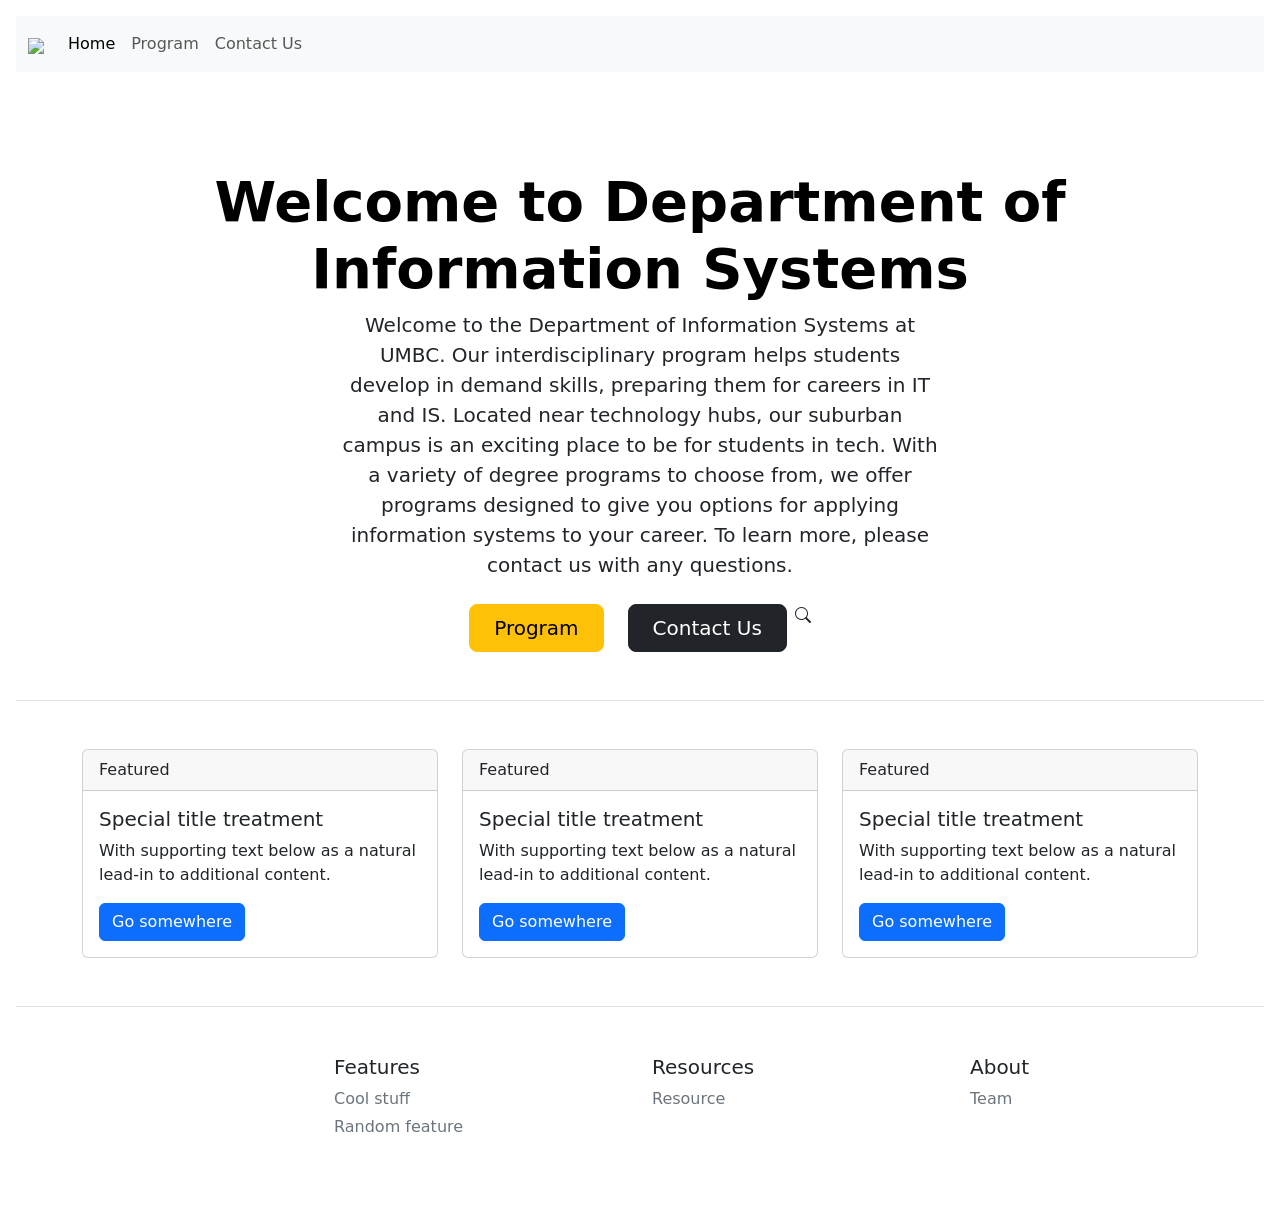
==== index.html @ b3c2e05f "Add file" ====
<!doctype html>
<html lang="en">
  <head>
    <meta charset="utf-8">
    <meta name="viewport" content="width=device-width, initial-scale=1">
    <link href="https://cdn.jsdelivr.net/npm/bootstrap@5.2.3/dist/css/bootstrap.min.css" rel="stylesheet">

    <link rel="stylesheet" href="https://cdn.jsdelivr.net/npm/bootstrap-icons@1.5.0/font/bootstrap-icons.css" />
    <title>Bootstrap Example3434</title>
    <script src="https://cdn.jsdelivr.net/npm/bootstrap@5.2.3/dist/js/bootstrap.bundle.min.js"></script>
  </head>
  <body class="p-3 m-0 border-0 bd-example">

    <!-- Nav Code -->
    
    <nav class="navbar navbar-expand-lg bg-light">
      <div class="container-fluid">
        <a class="navbar-brand" href="#"> <img src="https://umbc.edu/wp-content/uploads/2022/02/umbc-primary-logo-250x58.png"></a>
        <button class="navbar-toggler" type="button" data-bs-toggle="collapse" data-bs-target="#navbarSupportedContent" aria-controls="navbarSupportedContent" aria-expanded="false" aria-label="Toggle navigation">
          <span class="navbar-toggler-icon"></span>
        </button>
        <div class="collapse navbar-collapse" id="navbarSupportedContent">
         
          <ul class="navbar-nav me-auto mb-2 mb-lg-0 ">
            <li class="nav-item">
              <a class="nav-link active" aria-current="page" href="#">Home</a>
            </li>
          <!--
            <li class="nav-item dropdown">
              <a class="nav-link dropdown-toggle" href="#" role="button" data-bs-toggle="dropdown" aria-expanded="false">
                Program
              </a>
              <ul class="dropdown-menu">
                <li><a class="dropdown-item" href="program.html">Undergraduate</a></li>
                <li><a class="dropdown-item" href="program.html">Graduate</a></li>
                <li><hr class="dropdown-divider"></li>
                <li><a class="dropdown-item" href="program.html">Openshift test</a></li>
                <li><a class="dropdown-item" href="program.html">Lab5 test</a></li>
              </ul>
            </li>
            -->
            <li class="nav-item">
              <a class="nav-link " href="program.html">Program </a>
            </li>
            <li class="nav-item">
              <a class="nav-link " href="contact.html">Contact Us</a>
            </li>
          </ul>
          
        </div>
      </div>
    </nav>
   <!-- body Code -->
    <div class="px-4 pt-5 my-5 text-center border-bottom">
      <h1 class="display-4 fw-bold text-body-emphasis">Welcome to Department of Information Systems</h1>
      <div class="col-lg-6 mx-auto">
        <p class="lead mb-4">Welcome to the Department of Information Systems at UMBC. Our interdisciplinary program helps students develop in demand skills, preparing them for careers in IT and IS. Located near technology hubs, our suburban campus is an exciting place to be for students in tech. With a variety of degree programs to choose from, we offer programs designed to give you options for applying information systems to your career. To learn more, please contact us with any questions.</p>
        <div class="d-grid gap-2 d-sm-flex justify-content-sm-center mb-5">
          <button type="button" class="btn btn-warning btn-lg px-4 me-sm-3">Program</button>
          <button type="button" class="btn btn-dark btn-lg px-4">Contact Us</button>
          
          <i class="bi bi-search"></i>
        </div>
      </div>
     
    </div>


    <div class="container">
      <div class="row">
        <div class="col-sm-4">
          
          <div class="card">
            <div class="card-header">
              Featured
            </div>
            <div class="card-body">
              <h5 class="card-title">Special title treatment</h5>
              <p class="card-text">With supporting text below as a natural lead-in to additional content.</p>
              <a href="#" class="btn btn-primary">Go somewhere</a>
            </div>
          </div>
        </div>
        <div class="col-sm-4">
          
          <div class="card">
            <div class="card-header">
              Featured
            </div>
            <div class="card-body">
              <h5 class="card-title">Special title treatment</h5>
              <p class="card-text">With supporting text below as a natural lead-in to additional content.</p>
              <a href="#" class="btn btn-primary">Go somewhere</a>
            </div>
          </div>
        </div>
        <div class="col-sm-4">
          
          <div class="card">
            <div class="card-header">
              Featured
            </div>
            <div class="card-body">
              <h5 class="card-title">Special title treatment</h5>
              <p class="card-text">With supporting text below as a natural lead-in to additional content.</p>
              <a href="#" class="btn btn-primary">Go somewhere</a>
            </div>
          </div>
        </div>
      </div>
    
    </div>
<!-- Footer Code -->
    <footer class="pt-4 my-md-5 pt-md-5 border-top">
      <div class="row">
        <div class="col-12 col-md">
         
        </div>
        <div class="col-6 col-md">
          <h5>Features</h5>
          <ul class="list-unstyled text-small">
            <li class="mb-1"><a class="link-secondary text-decoration-none" href="#">Cool stuff</a></li>
            <li class="mb-1"><a class="link-secondary text-decoration-none" href="#">Random feature</a></li>
           
          </ul>
        </div>
        <div class="col-6 col-md">
          <h5>Resources</h5>
          <ul class="list-unstyled text-small">
            <li class="mb-1"><a class="link-secondary text-decoration-none" href="#">Resource</a></li>
           
          </ul>
        </div>
        <div class="col-6 col-md">
          <h5>About</h5>
          <ul class="list-unstyled text-small">
            <li class="mb-1"><a class="link-secondary text-decoration-none" href="#">Team</a></li>
           
          </ul>
        </div>
      </div>
    </footer>
  </body>
</html>
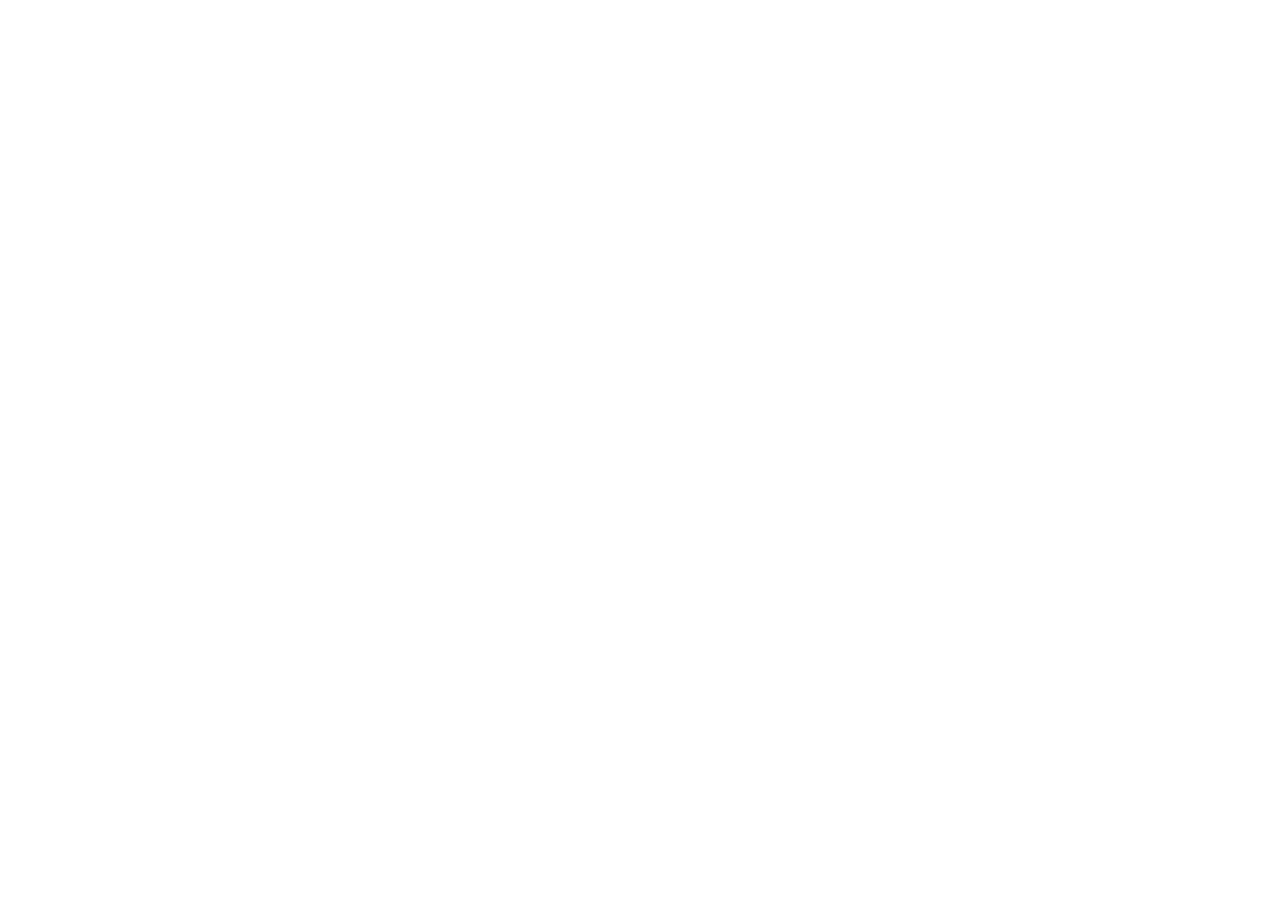
==== commit 8f9bd02d: "Added all html files." ====
--- a/index.html
+++ b/index.html
@@ -1,144 +1,25 @@
-<!doctype html>
-<html lang="en">
-  <head>
-    <meta charset="utf-8">
-    <meta name="viewport" content="width=device-width, initial-scale=1">
-    <link href="https://cdn.jsdelivr.net/npm/bootstrap@5.2.3/dist/css/bootstrap.min.css" rel="stylesheet">
+<!DOCTYPE html>
+<html>
 
-    <link rel="stylesheet" href="https://cdn.jsdelivr.net/npm/bootstrap-icons@1.5.0/font/bootstrap-icons.css" />
-    <title>Bootstrap Example3434</title>
-    <script src="https://cdn.jsdelivr.net/npm/bootstrap@5.2.3/dist/js/bootstrap.bundle.min.js"></script>
-  </head>
-  <body class="p-3 m-0 border-0 bd-example">
+<head>
+    <link rel="shortcut icon" type="image/x-icon" href="/assets/favicon.png">
 
-    <!-- Nav Code -->
-    
-    <nav class="navbar navbar-expand-lg bg-light">
-      <div class="container-fluid">
-        <a class="navbar-brand" href="#"> <img src="https://umbc.edu/wp-content/uploads/2022/02/umbc-primary-logo-250x58.png"></a>
-        <button class="navbar-toggler" type="button" data-bs-toggle="collapse" data-bs-target="#navbarSupportedContent" aria-controls="navbarSupportedContent" aria-expanded="false" aria-label="Toggle navigation">
-          <span class="navbar-toggler-icon"></span>
-        </button>
-        <div class="collapse navbar-collapse" id="navbarSupportedContent">
-         
-          <ul class="navbar-nav me-auto mb-2 mb-lg-0 ">
-            <li class="nav-item">
-              <a class="nav-link active" aria-current="page" href="#">Home</a>
-            </li>
-          <!--
-            <li class="nav-item dropdown">
-              <a class="nav-link dropdown-toggle" href="#" role="button" data-bs-toggle="dropdown" aria-expanded="false">
-                Program
-              </a>
-              <ul class="dropdown-menu">
-                <li><a class="dropdown-item" href="program.html">Undergraduate</a></li>
-                <li><a class="dropdown-item" href="program.html">Graduate</a></li>
-                <li><hr class="dropdown-divider"></li>
-                <li><a class="dropdown-item" href="program.html">Openshift test</a></li>
-                <li><a class="dropdown-item" href="program.html">Lab5 test</a></li>
-              </ul>
-            </li>
-            -->
-            <li class="nav-item">
-              <a class="nav-link " href="program.html">Program </a>
-            </li>
-            <li class="nav-item">
-              <a class="nav-link " href="contact.html">Contact Us</a>
-            </li>
-          </ul>
-          
-        </div>
-      </div>
-    </nav>
-   <!-- body Code -->
-    <div class="px-4 pt-5 my-5 text-center border-bottom">
-      <h1 class="display-4 fw-bold text-body-emphasis">Welcome to Department of Information Systems</h1>
-      <div class="col-lg-6 mx-auto">
-        <p class="lead mb-4">Welcome to the Department of Information Systems at UMBC. Our interdisciplinary program helps students develop in demand skills, preparing them for careers in IT and IS. Located near technology hubs, our suburban campus is an exciting place to be for students in tech. With a variety of degree programs to choose from, we offer programs designed to give you options for applying information systems to your career. To learn more, please contact us with any questions.</p>
-        <div class="d-grid gap-2 d-sm-flex justify-content-sm-center mb-5">
-          <button type="button" class="btn btn-warning btn-lg px-4 me-sm-3">Program</button>
-          <button type="button" class="btn btn-dark btn-lg px-4">Contact Us</button>
-          
-          <i class="bi bi-search"></i>
-        </div>
-      </div>
-     
-    </div>
+    <script type="text/javascript" src="assets/libraries/jquery2.2.3.min.js"></script>
+    <script type="text/javascript" src="assets/libraries/jqueryUI/jquery-ui.min.js"></script>
 
+    <script type="text/javascript" src="assets/libraries/jquery3.4.1.min.js"></script>
+    <script type="text/javascript" src="assets/libraries/popper1.14.7.min.js"></script>
+    <script type="text/javascript" src="assets/libraries/DataTables/js/datatables.min.js"></script>
+    <script type="text/javascript" src="assets/libraries/Bootstrap3.3.7/bootstrap.min.js"></script>
+</head>
 
-    <div class="container">
-      <div class="row">
-        <div class="col-sm-4">
-          
-          <div class="card">
-            <div class="card-header">
-              Featured
-            </div>
-            <div class="card-body">
-              <h5 class="card-title">Special title treatment</h5>
-              <p class="card-text">With supporting text below as a natural lead-in to additional content.</p>
-              <a href="#" class="btn btn-primary">Go somewhere</a>
-            </div>
-          </div>
-        </div>
-        <div class="col-sm-4">
-          
-          <div class="card">
-            <div class="card-header">
-              Featured
-            </div>
-            <div class="card-body">
-              <h5 class="card-title">Special title treatment</h5>
-              <p class="card-text">With supporting text below as a natural lead-in to additional content.</p>
-              <a href="#" class="btn btn-primary">Go somewhere</a>
-            </div>
-          </div>
-        </div>
-        <div class="col-sm-4">
-          
-          <div class="card">
-            <div class="card-header">
-              Featured
-            </div>
-            <div class="card-body">
-              <h5 class="card-title">Special title treatment</h5>
-              <p class="card-text">With supporting text below as a natural lead-in to additional content.</p>
-              <a href="#" class="btn btn-primary">Go somewhere</a>
-            </div>
-          </div>
-        </div>
-      </div>
-    
-    </div>
-<!-- Footer Code -->
-    <footer class="pt-4 my-md-5 pt-md-5 border-top">
-      <div class="row">
-        <div class="col-12 col-md">
-         
-        </div>
-        <div class="col-6 col-md">
-          <h5>Features</h5>
-          <ul class="list-unstyled text-small">
-            <li class="mb-1"><a class="link-secondary text-decoration-none" href="#">Cool stuff</a></li>
-            <li class="mb-1"><a class="link-secondary text-decoration-none" href="#">Random feature</a></li>
-           
-          </ul>
-        </div>
-        <div class="col-6 col-md">
-          <h5>Resources</h5>
-          <ul class="list-unstyled text-small">
-            <li class="mb-1"><a class="link-secondary text-decoration-none" href="#">Resource</a></li>
-           
-          </ul>
-        </div>
-        <div class="col-6 col-md">
-          <h5>About</h5>
-          <ul class="list-unstyled text-small">
-            <li class="mb-1"><a class="link-secondary text-decoration-none" href="#">Team</a></li>
-           
-          </ul>
-        </div>
-      </div>
-    </footer>
-  </body>
+<body>
+
+</body>
+<script type="text/javascript" src="assets/javascript/lib.js"></script>
+<script type="text/javascript" src="assets/javascript/common.js"></script>
+<script type="text/javascript" src="assets/javascript/validation.js"></script>
+<script type="text/javascript" src="assets/javascript/header.js"></script>
+<script type="text/javascript" src="assets/javascript/footer.js"></script>
+<script type="text/javascript" src="assets/javascript/index.js"></script>
 </html>
